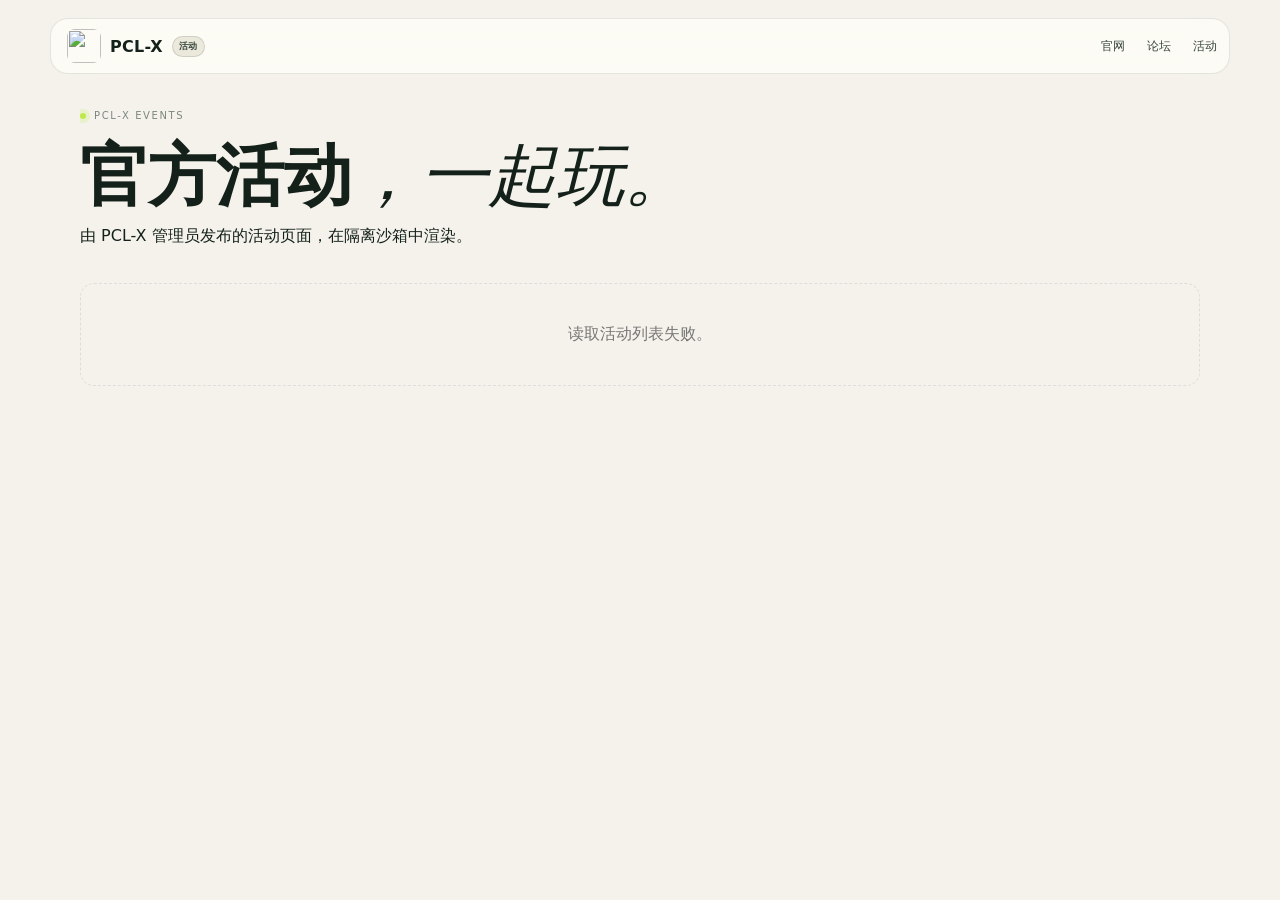
==== activity.html @ 74f7053f "Add activities page" ====
<!doctype html>
<html lang="zh-CN">
  <head>
    <meta charset="UTF-8" />
    <meta name="viewport" content="width=device-width, initial-scale=1.0" />
    <title>PCL-X 活动</title>
    <link rel="icon" href="https://i.ibb.co/3Y123m9P/icon.png" />
    <link rel="stylesheet" href="styles.css" />
    <style>
      .activity-wrap { width: min(1120px, calc(100% - 40px)); margin: 0 auto; padding: 110px 0 70px; }
      .activity-tabs { display: flex; gap: 7px; flex-wrap: wrap; margin: 18px 0; }
      .activity-tab { padding: 8px 13px; border: 1px solid var(--line, #ddd); border-radius: 999px; background: #fff; color: #555; font: inherit; font-size: 11px; cursor: pointer; }
      .activity-tab.active { border-color: #4169ff; color: #4169ff; background: rgba(65,105,255,.06); }
      .activity-frame { width: 100%; height: min(74vh, 780px); border: 1px solid var(--line, #ddd); border-radius: 16px; background: #fff; }
      .activity-empty { padding: 40px; border: 1px dashed #ddd; border-radius: 14px; color: #777; text-align: center; }
    </style>
  </head>
  <body>
    <header class="nav" style="position:fixed;top:18px;left:50%;transform:translateX(-50%);z-index:20">
      <a class="brand" href="index.html"><img src="https://i.ibb.co/3Y123m9P/icon.png" alt="" width="34" height="34" /><span>PCL-X</span><em>活动</em></a>
      <nav class="nav-links"><a href="index.html">官网</a><a href="forum.html">论坛</a><a href="activity.html">活动</a></nav>
    </header>
    <main class="activity-wrap">
      <p class="eyebrow"><span class="dot"></span> PCL-X EVENTS</p>
      <h1 class="page-title" style="font-size:clamp(38px,6vw,68px);margin:10px 0 4px">官方活动<span class="serif">，一起玩。</span></h1>
      <p class="page-desc">由 PCL-X 管理员发布的活动页面，在隔离沙箱中渲染。</p>
      <div id="activityTabs" class="activity-tabs"></div>
      <div id="activityBody" class="activity-empty">正在读取活动…</div>
    </main>
    <script>
      (async function () {
        const tabs = document.getElementById('activityTabs')
        const body = document.getElementById('activityBody')
        let activities = []
        let active = null
        async function loadHtml(slug) {
          try {
            const response = await fetch('https://pclx-forum.pages.dev/api/activities/' + encodeURIComponent(slug), { cache: 'no-store' })
            const data = await response.json()
            body.className = ''
            body.innerHTML = ''
            const frame = document.createElement('iframe')
            frame.className = 'activity-frame'
            frame.setAttribute('sandbox', 'allow-scripts')
            frame.srcdoc = data.activity?.html || '<p>活动内容为空。</p>'
            body.appendChild(frame)
          } catch {
            body.className = 'activity-empty'
            body.textContent = '读取活动内容失败。'
          }
        }
        function renderTabs() {
          tabs.innerHTML = activities.map((item) => `<button class="activity-tab ${active === item.slug ? 'active' : ''}" data-slug="${item.slug}">${item.title.replace(/[<>&]/g, '')}</button>`).join('')
          tabs.querySelectorAll('button').forEach((button) => button.addEventListener('click', () => {
            active = button.dataset.slug
            renderTabs()
            loadHtml(active)
          }))
        }
        try {
          const response = await fetch('https://pclx-forum.pages.dev/api/activities', { cache: 'no-store' })
          const data = await response.json()
          activities = data.activities || []
          if (!activities.length) { body.textContent = '暂时没有活动。'; return }
          active = activities[0].slug
          renderTabs()
          await loadHtml(active)
        } catch { body.textContent = '读取活动列表失败。' }
      })()
    </script>
  </body>
</html>
---- styles.css ----
:root {
  --paper: #f4f2ea;
  --paper-2: #ebe8dc;
  --ink: #14211b;
  --ink-soft: #38473e;
  --muted: #7c877f;
  --line: rgba(20, 33, 27, 0.13);
  --lime: #d8ff63;
  --lime-deep: #bfe94a;
  --blue: #4169ff;
  --peach: #ffb49a;
  --white: #fffef9;
  --radius: 22px;
  --shadow: 0 24px 70px rgba(20, 33, 27, 0.14);
}

* { box-sizing: border-box; margin: 0; padding: 0; }
html { scroll-behavior: smooth; }
body {
  background: var(--paper);
  color: var(--ink);
  font-family: "Segoe UI", "Microsoft YaHei", "PingFang SC", system-ui, sans-serif;
  -webkit-font-smoothing: antialiased;
  overflow-x: hidden;
}
::selection { background: var(--lime); color: var(--ink); }
a { color: inherit; text-decoration: none; }
img { display: block; max-width: 100%; }
button { font: inherit; color: inherit; }
.serif { font-family: "Times New Roman", "Songti SC", serif; font-style: italic; font-weight: 400; }
.grain {
  position: fixed; inset: 0; z-index: 999; pointer-events: none; opacity: .035; mix-blend-mode: multiply;
  background-image: radial-gradient(rgba(20, 33, 27, .75) 0.55px, transparent 0.55px);
  background-size: 3px 3px;
}

.nav {
  position: fixed; top: 18px; left: 50%; transform: translateX(-50%);
  width: min(1180px, calc(100% - 36px)); z-index: 100;
  display: flex; align-items: center; justify-content: space-between; gap: 18px;
  padding: 10px 12px 10px 16px; border: 1px solid rgba(20, 33, 27, .1);
  border-radius: 18px; background: rgba(255, 254, 249, .72); backdrop-filter: blur(18px);
  transition: background .25s ease, box-shadow .25s ease, top .25s ease;
}
.nav.scrolled { top: 10px; background: rgba(255, 254, 249, .92); box-shadow: 0 10px 35px rgba(20, 33, 27, .09); }
.brand { display: flex; align-items: center; gap: 9px; font-weight: 800; letter-spacing: .02em; }
.brand img { border-radius: 8px; }
.brand em { font-style: normal; font-size: 9px; font-weight: 600; color: var(--ink-soft); background: var(--paper-2); border: 1px solid var(--line); padding: 3px 6px; border-radius: 999px; }
.nav-links { display: flex; align-items: center; gap: 22px; font-size: 12px; color: var(--ink-soft); }
.nav-links a { position: relative; padding: 5px 0; }
.nav-links a::after { content: ""; position: absolute; left: 0; right: 0; bottom: 0; height: 1px; background: var(--ink); transform: scaleX(0); transform-origin: left; transition: transform .25s ease; }
.nav-links a:hover::after { transform: scaleX(1); }
.nav-forum { color: var(--blue); }
.nav-actions { display: flex; align-items: center; gap: 10px; }
.nav-github { font-size: 11px; color: var(--muted); }
.nav-download { padding: 9px 14px; border-radius: 10px; background: var(--ink); color: var(--white); font-size: 11px; font-weight: 650; }
.nav-download:hover { background: var(--blue); }
.nav-toggle { display: none; width: 34px; height: 34px; border: 1px solid var(--line); border-radius: 8px; background: transparent; cursor: pointer; }
.nav-toggle span { display: block; width: 14px; height: 1px; margin: 3px auto; background: var(--ink); }

main { overflow: hidden; }
.hero {
  width: min(1240px, calc(100% - 48px)); margin: 0 auto; min-height: 100vh;
  display: grid; grid-template-columns: 1.03fr .97fr; align-items: center; gap: 42px;
  padding: 140px 0 70px;
}
.eyebrow { display: flex; align-items: center; gap: 8px; color: var(--muted); font-size: 10px; letter-spacing: .16em; text-transform: uppercase; }
.eyebrow.light { color: rgba(255,255,255,.55); }
.dot { width: 6px; height: 6px; border-radius: 50%; background: var(--lime-deep); box-shadow: 0 0 0 4px rgba(191,233,74,.2); }
.hero h1 { margin: 20px 0 24px; font-size: clamp(46px, 5.8vw, 84px); line-height: .98; letter-spacing: -.055em; font-weight: 800; }
.hero h1 .serif { display: inline-block; color: var(--blue); letter-spacing: -.03em; }
.hero-lead { max-width: 500px; color: var(--ink-soft); font-size: 14px; line-height: 1.9; }
.hero-actions { display: flex; align-items: center; gap: 10px; margin-top: 30px; flex-wrap: wrap; }
.button { display: inline-flex; align-items: center; justify-content: center; gap: 12px; border: 1px solid transparent; border-radius: 12px; padding: 14px 22px; font-size: 12px; font-weight: 700; cursor: pointer; transition: transform .2s ease, background .2s ease, color .2s ease, box-shadow .2s ease; }
.button:hover { transform: translateY(-2px); }
.button.primary { background: var(--ink); color: var(--white); box-shadow: 0 10px 28px rgba(20, 33, 27, .18); }
.button.primary:hover { background: var(--blue); }
.button.ghost { border-color: var(--line); color: var(--ink-soft); background: rgba(255,255,255,.3); }
.button.ghost:hover { background: var(--white); }
.arrow { font-size: 15px; font-weight: 400; }
.hero-meta { display: flex; gap: 28px; margin-top: 42px; }
.hero-meta div { display: flex; flex-direction: column; gap: 4px; }
.hero-meta dt { color: var(--muted); font-size: 9px; letter-spacing: .12em; text-transform: uppercase; }
.hero-meta dd { font-size: 12px; font-weight: 650; }

.hero-visual { position: relative; min-height: 440px; }
.halo { position: absolute; border-radius: 50%; filter: blur(2px); opacity: .9; }
.halo-a { width: 360px; height: 360px; right: -40px; top: -20px; background: radial-gradient(circle, rgba(216,255,99,.8), transparent 67%); }
.halo-b { width: 300px; height: 300px; left: -20px; bottom: -30px; background: radial-gradient(circle, rgba(65,105,255,.18), transparent 68%); }
.mockup { position: relative; z-index: 2; overflow: hidden; border: 1px solid rgba(20,33,27,.18); border-radius: 16px; background: #fff; box-shadow: var(--shadow); transform: none; transition: transform .5s cubic-bezier(.2,.7,.2,1); }
.hero-visual:hover .mockup { transform: translateY(-4px); }
.mockup-bar { display: flex; align-items: center; gap: 5px; padding: 9px 11px; border-bottom: 1px solid rgba(20,33,27,.08); background: #f7f6f0; }
.traffic { width: 6px; height: 6px; border-radius: 50%; background: #d9d6ca; }
.traffic:first-child { background: var(--peach); }
.mockup-title { margin-left: 7px; color: var(--muted); font-size: 8px; }
.mockup-pill { margin-left: auto; color: var(--blue); border: 1px solid rgba(65,105,255,.25); background: rgba(65,105,255,.06); border-radius: 999px; padding: 2px 5px; font-size: 6px; }
.mockup img { width: 100%; height: auto; aspect-ratio: 1400 / 870; object-fit: contain; }
.float-card { position: absolute; z-index: 3; display: flex; align-items: center; gap: 9px; padding: 10px 12px; border: 1px solid rgba(20,33,27,.12); border-radius: 12px; background: rgba(255,254,249,.9); box-shadow: 0 12px 30px rgba(20,33,27,.12); backdrop-filter: blur(12px); animation: float 5s ease-in-out infinite; }
.float-card b { display: block; font-size: 10px; }
.float-card small { display: block; color: var(--muted); font-size: 8px; margin-top: 2px; }
.float-icon { display: grid; place-items: center; width: 26px; height: 26px; border-radius: 8px; background: var(--lime); color: var(--ink); font-size: 14px; }
.float-update { left: -22px; bottom: 50px; }
.float-forum { right: -18px; top: 25px; animation-delay: -2s; }
@keyframes float { 0%,100% { transform: translateY(0); } 50% { transform: translateY(-8px); } }

.ticker { overflow: hidden; border-top: 1px solid var(--line); border-bottom: 1px solid var(--line); background: var(--ink); color: var(--paper); }
.ticker-track { display: flex; align-items: center; gap: 28px; width: max-content; padding: 13px 0; animation: ticker 28s linear infinite; }
.ticker-track span { font-size: 10px; letter-spacing: .18em; }
.ticker-track i { color: var(--lime); font-style: normal; font-size: 10px; }
@keyframes ticker { to { transform: translateX(-50%); } }

.section { width: min(1180px, calc(100% - 48px)); margin: 0 auto; padding: 118px 0; }
.section-head { max-width: 720px; margin-bottom: 48px; }
.section-head h2 { margin: 16px 0 18px; font-size: clamp(34px, 4.3vw, 58px); line-height: 1.04; letter-spacing: -.045em; font-weight: 780; }
.section-head h2 .serif { color: var(--blue); }
.section-head > p:last-child { max-width: 510px; color: var(--ink-soft); font-size: 13px; line-height: 1.85; }

.feature-grid { display: grid; grid-template-columns: repeat(2, minmax(0, 1fr)); gap: 14px; }
.feature-card { position: relative; overflow: hidden; min-height: 330px; padding: 24px; border: 1px solid var(--line); border-radius: var(--radius); background: var(--white); display: flex; flex-direction: column; transition: transform .25s ease, box-shadow .25s ease; }
.feature-card:hover { transform: translateY(-4px); box-shadow: 0 18px 45px rgba(20,33,27,.08); }
.feature-wide { grid-column: span 2; min-height: 300px; }
.feature-top { display: flex; align-items: center; justify-content: space-between; margin-bottom: 34px; }
.num { color: var(--muted); font-size: 10px; letter-spacing: .1em; }
.tag { padding: 4px 7px; border: 1px solid var(--line); border-radius: 999px; color: var(--muted); font-size: 9px; }
.feature-card h3 { font-size: clamp(21px, 2.1vw, 30px); line-height: 1.13; letter-spacing: -.035em; font-weight: 740; }
.feature-card p { max-width: 420px; margin-top: 11px; color: var(--ink-soft); font-size: 12px; line-height: 1.8; }
.feature-copy { position: relative; z-index: 2; max-width: 56%; }
.feature-art { position: absolute; right: 18px; bottom: 14px; width: 34%; height: 60%; opacity: .9; }
.art-versions { right: 4%; bottom: 13%; width: 30%; height: 58%; }
.art-versions .block { position: absolute; width: 60px; height: 60px; border: 1px solid rgba(20,33,27,.16); border-radius: 6px; background: linear-gradient(145deg, #f3deb0, #b79b5e); transform: rotate(30deg) skew(-8deg); box-shadow: 8px 10px 0 rgba(20,33,27,.06); }
.art-versions .b1 { left: 10%; top: 16%; }
.art-versions .b2 { left: 41%; top: 40%; background: linear-gradient(145deg, #ffe28e, #d5b24a); }
.art-versions .b3 { left: 73%; top: 12%; background: linear-gradient(145deg, #a9d7ff, #699bd4); }
.art-line { position: absolute; left: 3%; right: 4%; top: 52%; height: 1px; background: var(--line); transform: rotate(-7deg); }
.art-map { display: grid; grid-template-columns: repeat(3, 1fr); gap: 5px; transform: rotate(-4deg); }
.art-map span { border-radius: 4px; background: #b8d79d; }
.art-map span:nth-child(2n) { background: #7ca76d; }
.art-map span:nth-child(3n) { background: #d9c28f; }
.art-map span:nth-child(4) { background: #a9cbe0; }
.art-link .node { position: absolute; width: 28px; height: 28px; border: 1px solid rgba(20,33,27,.2); border-radius: 50%; background: var(--lime); box-shadow: 0 0 0 6px rgba(216,255,99,.18); }
.art-link .n1 { left: 4%; top: 9%; } .art-link .n2 { right: 7%; top: 37%; } .art-link .n3 { left: 25%; bottom: 2%; }
.art-link .wire { position: absolute; height: 1px; background: rgba(20,33,27,.3); transform-origin: left; }
.art-link .w1 { left: 15%; top: 23%; width: 62%; transform: rotate(19deg); }
.art-link .w2 { left: 30%; top: 54%; width: 46%; transform: rotate(40deg); }
.art-forum { display: flex; align-items: flex-end; gap: 6px; }
.art-forum span { width: 24%; border: 1px solid rgba(20,33,27,.16); border-radius: 9px 9px 4px 4px; background: #fff; box-shadow: 0 8px 18px rgba(20,33,27,.06); }
.art-forum span:nth-child(1) { height: 42%; background: #e9f4d0; }
.art-forum span:nth-child(2) { height: 68%; background: #d9e4fc; }
.art-forum span:nth-child(3) { height: 54%; background: #f9e3d3; }
.art-forum span:nth-child(4) { height: 84%; background: #e6f1ff; }
.art-ai { display: flex; align-items: center; justify-content: center; }
.art-ai .orb { position: absolute; width: 90px; height: 90px; border-radius: 50%; background: radial-gradient(circle at 32% 28%, #e8f6ff, #4169ff 58%, #1f2b7a); box-shadow: 0 0 50px rgba(65,105,255,.4); }
.art-ai .o2 { width: 126px; height: 126px; border: 1px solid rgba(65,105,255,.24); background: transparent; box-shadow: none; }
.art-ai .spark { position: absolute; top: 8%; right: 15%; color: var(--blue); font-size: 20px; }

.shots-head { display: flex; align-items: flex-end; justify-content: space-between; gap: 30px; max-width: none; }
.shots-head > p:last-child { max-width: 300px; margin-bottom: 8px; }
.shot-grid { display: grid; grid-template-columns: repeat(2, minmax(0, 1fr)); gap: 14px; }
.shot { overflow: hidden; margin: 0; aspect-ratio: 1400 / 870; display: flex; flex-direction: column; border: 1px solid var(--line); border-radius: 16px; background: var(--white); }
.shot-large { /* legacy class kept for markup compatibility */ }
.shot img { width: 100%; flex: 1; min-height: 0; height: 0; object-fit: contain; background: #f1efe7; transition: transform .5s ease; }
.shot:hover img { transform: scale(1.025); }
.shot figcaption { display: flex; align-items: center; justify-content: space-between; gap: 8px; padding: 12px 14px; border-top: 1px solid var(--line); }
.shot figcaption span { font-size: 11px; font-weight: 650; }
.shot figcaption em { color: var(--muted); font-size: 9px; font-style: normal; text-align: right; }

.updates { display: grid; grid-template-columns: .8fr 1.2fr; gap: 60px; align-items: start; border-top: 1px solid var(--line); }
.updates-intro { position: sticky; top: 110px; }
.updates-intro h2 { margin: 16px 0 18px; font-size: clamp(34px, 4vw, 54px); line-height: 1.05; letter-spacing: -.045em; }
.updates-intro h2 .serif { color: var(--blue); }
.updates-intro p { color: var(--ink-soft); font-size: 13px; line-height: 1.85; max-width: 340px; }
.text-link { display: inline-flex; margin-top: 22px; border-bottom: 1px solid var(--ink); padding-bottom: 3px; font-size: 11px; font-weight: 650; }
.timeline { display: flex; flex-direction: column; gap: 10px; }
.release { padding: 24px; border: 1px solid var(--line); border-radius: 16px; background: var(--white); }
.release.current { background: var(--ink); color: var(--paper); border-color: var(--ink); }
.release-meta { display: flex; align-items: center; gap: 10px; margin-bottom: 15px; }
.version { font-family: "Times New Roman", serif; font-size: 26px; font-style: italic; }
.release-date { color: var(--muted); font-size: 9px; letter-spacing: .06em; }
.release.current .release-date { color: rgba(244,242,234,.5); }
.badge { margin-left: auto; padding: 3px 7px; border-radius: 999px; background: var(--lime); color: var(--ink); font-size: 8px; }
.release h3 { font-size: 19px; letter-spacing: -.025em; }
.release p { margin-top: 7px; color: var(--muted); font-size: 12px; line-height: 1.75; }
.release.current p { color: rgba(244,242,234,.65); }
.release ul { display: grid; gap: 7px; margin-top: 16px; padding-left: 0; list-style: none; }
.release li { position: relative; padding-left: 14px; color: rgba(244,242,234,.78); font-size: 11px; line-height: 1.6; }
.release li::before { content: "↳"; position: absolute; left: 0; color: var(--lime); }

.download { margin-top: 20px; background: var(--ink); color: var(--paper); }
.download-inner { width: min(1180px, calc(100% - 48px)); margin: 0 auto; display: grid; grid-template-columns: 1.05fr .95fr; gap: 60px; align-items: center; padding: 96px 0; }
.download h2 { margin: 16px 0 18px; font-size: clamp(38px, 4.6vw, 62px); line-height: 1.02; letter-spacing: -.05em; }
.download h2 .serif { color: var(--lime); }
.download-copy > p { color: rgba(244,242,234,.65); font-size: 13px; line-height: 1.85; }
.download-actions { display: flex; gap: 10px; align-items: stretch; margin-top: 30px; flex-wrap: wrap; }
.download-button { background: var(--lime); color: var(--ink); box-shadow: 0 14px 34px rgba(216,255,99,.14); }
.download-button:hover { background: var(--white); }
.code-button { display: flex; align-items: center; gap: 8px; padding: 10px 13px; border: 1px solid rgba(244,242,234,.2); border-radius: 12px; background: rgba(244,242,234,.05); cursor: pointer; }
.code-button span { color: rgba(244,242,234,.5); font-size: 9px; }
.code-button b { font-size: 12px; letter-spacing: .08em; }
.code-button em { color: var(--lime); font-size: 9px; font-style: normal; }
.download-note { margin-top: 13px !important; color: rgba(244,242,234,.38) !important; font-size: 9px !important; }
.download-panel { border: 1px solid rgba(244,242,234,.16); border-radius: 18px; background: rgba(244,242,234,.045); overflow: hidden; }
.download-panel-head { display: flex; justify-content: space-between; padding: 14px 16px; border-bottom: 1px solid rgba(244,242,234,.12); color: rgba(244,242,234,.8); font-size: 11px; font-weight: 650; }
.download-panel-head em { color: rgba(244,242,234,.4); font-size: 8px; font-style: normal; }
.download-file { display: flex; align-items: center; gap: 12px; padding: 26px 16px; }
.file-icon { display: grid; place-items: center; width: 42px; height: 42px; border-radius: 10px; background: var(--lime); color: var(--ink); font-size: 20px; }
.download-file b { display: block; color: var(--paper); font-size: 12px; }
.download-file small { display: block; margin-top: 3px; color: rgba(244,242,234,.4); font-size: 9px; }
.download-hash { padding: 14px 16px; border-top: 1px solid rgba(244,242,234,.12); }
.download-hash span { display: block; margin-bottom: 6px; color: rgba(244,242,234,.36); font-size: 8px; letter-spacing: .1em; }
.download-hash code { display: block; color: var(--lime); font-family: "Cascadia Mono", Consolas, monospace; font-size: 8px; line-height: 1.7; overflow-wrap: anywhere; }
.download-panel-foot { display: flex; align-items: center; gap: 7px; padding: 12px 16px; border-top: 1px solid rgba(244,242,234,.12); color: rgba(244,242,234,.4); font-size: 8px; }
.status-dot { width: 5px; height: 5px; border-radius: 50%; background: var(--lime); box-shadow: 0 0 0 3px rgba(216,255,99,.12); }

.faq-grid { display: grid; grid-template-columns: 1fr 1fr; gap: 10px; }
.faq details { border: 1px solid var(--line); border-radius: 14px; background: var(--white); overflow: hidden; }
.faq summary { padding: 17px 18px; cursor: pointer; font-size: 12px; font-weight: 650; list-style: none; display: flex; justify-content: space-between; }
.faq summary::after { content: "+"; color: var(--muted); }
.faq details[open] summary::after { content: "−"; }
.faq details p { padding: 0 18px 18px; color: var(--ink-soft); font-size: 11px; line-height: 1.8; }

.footer { width: min(1180px, calc(100% - 48px)); margin: 0 auto; padding: 42px 0 34px; display: flex; align-items: center; justify-content: space-between; gap: 26px; border-top: 1px solid var(--line); flex-wrap: wrap; }
.footer-brand { display: flex; align-items: center; gap: 9px; }
.footer-brand img { border-radius: 9px; }
.footer-brand b { display: block; font-size: 12px; }
.footer-brand span { display: block; color: var(--muted); font-size: 8px; margin-top: 2px; }
.footer-links { display: flex; gap: 18px; color: var(--ink-soft); font-size: 10px; }
.footer-links a:hover { color: var(--blue); }
.footer-legal { color: var(--muted); font-size: 8px; line-height: 1.7; text-align: right; }

.toast { position: fixed; left: 50%; bottom: 22px; z-index: 200; transform: translate(-50%, 20px); opacity: 0; pointer-events: none; padding: 10px 15px; border-radius: 10px; background: var(--ink); color: var(--white); font-size: 11px; transition: opacity .2s ease, transform .2s ease; }
.toast.show { opacity: 1; transform: translate(-50%, 0); }

.reveal { opacity: 0; transform: translateY(24px); transition: opacity .65s ease, transform .65s cubic-bezier(.2,.7,.2,1); }
.reveal.visible { opacity: 1; transform: none; }

@media (max-width: 1180px) {
  .hero { grid-template-columns: 1fr; padding-top: 120px; gap: 30px; }
  .hero-visual { min-height: 0; }
  .mockup { transform: none; }
  .float-update { left: 10px; bottom: -18px; }
  .float-forum { right: 8px; top: -18px; }
  .feature-grid, .shot-grid { grid-template-columns: 1fr 1fr; }
  .feature-wide { grid-column: span 2; }
  .updates, .download-inner { grid-template-columns: 1fr; gap: 34px; }
  .updates-intro { position: static; }
  .shots-head { flex-direction: column; align-items: flex-start; }
  .shots-head > p:last-child { max-width: 420px; }
}

@media (max-width: 720px) {
  .nav { top: 10px; width: calc(100% - 20px); }
  .nav-links { position: fixed; left: 10px; right: 10px; top: 66px; display: none; flex-direction: column; align-items: stretch; gap: 0; padding: 8px; border: 1px solid var(--line); border-radius: 14px; background: rgba(255,254,249,.98); box-shadow: var(--shadow); }
  .nav-links.open { display: flex; }
  .nav-links a { padding: 13px 12px; border-bottom: 1px solid var(--line); }
  .nav-links a:last-child { border-bottom: 0; }
  .nav-actions .nav-github { display: none; }
  .nav-download { display: none; }
  .nav-toggle { display: block; }
  .hero { width: calc(100% - 32px); padding-top: 106px; gap: 28px; }
  .hero h1 { font-size: clamp(42px, 12vw, 62px); }
  .hero-lead { font-size: 13px; }
  .hero-meta { gap: 18px; margin-top: 30px; }
  .section { width: calc(100% - 32px); padding: 76px 0; }
  .feature-grid, .shot-grid, .faq-grid { grid-template-columns: 1fr; }
  .feature-wide { grid-column: span 1; }
  .feature-card { min-height: 300px; }
  .feature-copy { max-width: 100%; }
  .feature-art { opacity: .5; }
  .download-inner { width: calc(100% - 32px); padding: 70px 0; }
  .download-actions { flex-direction: column; align-items: stretch; }
  .code-button { justify-content: center; }
  .footer { width: calc(100% - 32px); flex-direction: column; align-items: flex-start; }
  .footer-legal { text-align: left; }
}

@media (prefers-reduced-motion: reduce) {
  html { scroll-behavior: auto; }
  .reveal { opacity: 1; transform: none; transition: none; }
  .float-card, .ticker-track { animation: none; }
}
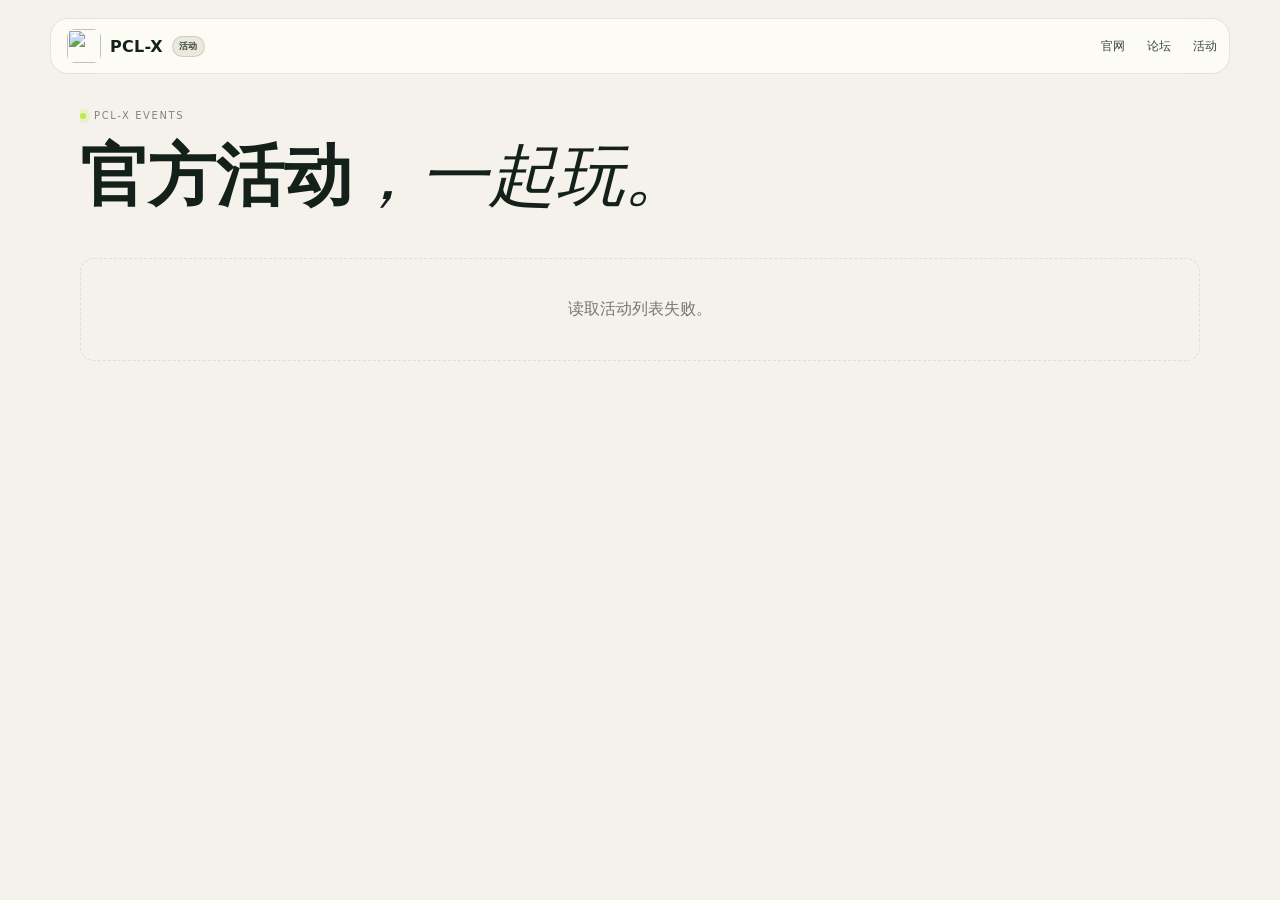
==== commit 6030af6d: "Remove activity iframe hint" ====
--- a/activity.html
+++ b/activity.html
@@ -1,72 +1,71 @@
-<!doctype html>
-<html lang="zh-CN">
-  <head>
-    <meta charset="UTF-8" />
-    <meta name="viewport" content="width=device-width, initial-scale=1.0" />
-    <title>PCL-X 活动</title>
-    <link rel="icon" href="https://i.ibb.co/3Y123m9P/icon.png" />
-    <link rel="stylesheet" href="styles.css" />
-    <style>
-      .activity-wrap { width: min(1120px, calc(100% - 40px)); margin: 0 auto; padding: 110px 0 70px; }
-      .activity-tabs { display: flex; gap: 7px; flex-wrap: wrap; margin: 18px 0; }
-      .activity-tab { padding: 8px 13px; border: 1px solid var(--line, #ddd); border-radius: 999px; background: #fff; color: #555; font: inherit; font-size: 11px; cursor: pointer; }
-      .activity-tab.active { border-color: #4169ff; color: #4169ff; background: rgba(65,105,255,.06); }
-      .activity-frame { width: 100%; height: min(74vh, 780px); border: 1px solid var(--line, #ddd); border-radius: 16px; background: #fff; }
-      .activity-empty { padding: 40px; border: 1px dashed #ddd; border-radius: 14px; color: #777; text-align: center; }
-    </style>
-  </head>
-  <body>
-    <header class="nav" style="position:fixed;top:18px;left:50%;transform:translateX(-50%);z-index:20">
-      <a class="brand" href="index.html"><img src="https://i.ibb.co/3Y123m9P/icon.png" alt="" width="34" height="34" /><span>PCL-X</span><em>活动</em></a>
-      <nav class="nav-links"><a href="index.html">官网</a><a href="forum.html">论坛</a><a href="activity.html">活动</a></nav>
-    </header>
-    <main class="activity-wrap">
-      <p class="eyebrow"><span class="dot"></span> PCL-X EVENTS</p>
-      <h1 class="page-title" style="font-size:clamp(38px,6vw,68px);margin:10px 0 4px">官方活动<span class="serif">，一起玩。</span></h1>
-      <p class="page-desc">由 PCL-X 管理员发布的活动页面，在隔离沙箱中渲染。</p>
-      <div id="activityTabs" class="activity-tabs"></div>
-      <div id="activityBody" class="activity-empty">正在读取活动…</div>
-    </main>
-    <script>
-      (async function () {
-        const tabs = document.getElementById('activityTabs')
-        const body = document.getElementById('activityBody')
-        let activities = []
-        let active = null
-        async function loadHtml(slug) {
-          try {
-            const response = await fetch('https://pclx-forum.pages.dev/api/activities/' + encodeURIComponent(slug), { cache: 'no-store' })
-            const data = await response.json()
-            body.className = ''
-            body.innerHTML = ''
-            const frame = document.createElement('iframe')
-            frame.className = 'activity-frame'
-            frame.setAttribute('sandbox', 'allow-scripts')
-            frame.srcdoc = data.activity?.html || '<p>活动内容为空。</p>'
-            body.appendChild(frame)
-          } catch {
-            body.className = 'activity-empty'
-            body.textContent = '读取活动内容失败。'
-          }
-        }
-        function renderTabs() {
-          tabs.innerHTML = activities.map((item) => `<button class="activity-tab ${active === item.slug ? 'active' : ''}" data-slug="${item.slug}">${item.title.replace(/[<>&]/g, '')}</button>`).join('')
-          tabs.querySelectorAll('button').forEach((button) => button.addEventListener('click', () => {
-            active = button.dataset.slug
-            renderTabs()
-            loadHtml(active)
-          }))
-        }
-        try {
-          const response = await fetch('https://pclx-forum.pages.dev/api/activities', { cache: 'no-store' })
-          const data = await response.json()
-          activities = data.activities || []
-          if (!activities.length) { body.textContent = '暂时没有活动。'; return }
-          active = activities[0].slug
-          renderTabs()
-          await loadHtml(active)
-        } catch { body.textContent = '读取活动列表失败。' }
-      })()
-    </script>
-  </body>
-</html>
+<!doctype html>
+<html lang="zh-CN">
+  <head>
+    <meta charset="UTF-8" />
+    <meta name="viewport" content="width=device-width, initial-scale=1.0" />
+    <title>PCL-X 活动</title>
+    <link rel="icon" href="https://i.ibb.co/3Y123m9P/icon.png" />
+    <link rel="stylesheet" href="styles.css" />
+    <style>
+      .activity-wrap { width: min(1120px, calc(100% - 40px)); margin: 0 auto; padding: 110px 0 70px; }
+      .activity-tabs { display: flex; gap: 7px; flex-wrap: wrap; margin: 18px 0; }
+      .activity-tab { padding: 8px 13px; border: 1px solid var(--line, #ddd); border-radius: 999px; background: #fff; color: #555; font: inherit; font-size: 11px; cursor: pointer; }
+      .activity-tab.active { border-color: #4169ff; color: #4169ff; background: rgba(65,105,255,.06); }
+      .activity-frame { width: 100%; height: min(74vh, 780px); border: 1px solid var(--line, #ddd); border-radius: 16px; background: #fff; }
+      .activity-empty { padding: 40px; border: 1px dashed #ddd; border-radius: 14px; color: #777; text-align: center; }
+    </style>
+  </head>
+  <body>
+    <header class="nav" style="position:fixed;top:18px;left:50%;transform:translateX(-50%);z-index:20">
+      <a class="brand" href="index.html"><img src="https://i.ibb.co/3Y123m9P/icon.png" alt="" width="34" height="34" /><span>PCL-X</span><em>活动</em></a>
+      <nav class="nav-links"><a href="index.html">官网</a><a href="forum.html">论坛</a><a href="activity.html">活动</a></nav>
+    </header>
+    <main class="activity-wrap">
+      <p class="eyebrow"><span class="dot"></span> PCL-X EVENTS</p>
+      <h1 class="page-title" style="font-size:clamp(38px,6vw,68px);margin:10px 0 4px">官方活动<span class="serif">，一起玩。</span></h1>
+      <div id="activityTabs" class="activity-tabs"></div>
+      <div id="activityBody" class="activity-empty">正在读取活动…</div>
+    </main>
+    <script>
+      (async function () {
+        const tabs = document.getElementById('activityTabs')
+        const body = document.getElementById('activityBody')
+        let activities = []
+        let active = null
+        async function loadHtml(slug) {
+          try {
+            const response = await fetch('https://pclx-forum.pages.dev/api/activities/' + encodeURIComponent(slug), { cache: 'no-store' })
+            const data = await response.json()
+            body.className = ''
+            body.innerHTML = ''
+            const frame = document.createElement('iframe')
+            frame.className = 'activity-frame'
+            frame.setAttribute('sandbox', 'allow-scripts')
+            frame.srcdoc = data.activity?.html || '<p>活动内容为空。</p>'
+            body.appendChild(frame)
+          } catch {
+            body.className = 'activity-empty'
+            body.textContent = '读取活动内容失败。'
+          }
+        }
+        function renderTabs() {
+          tabs.innerHTML = activities.map((item) => `<button class="activity-tab ${active === item.slug ? 'active' : ''}" data-slug="${item.slug}">${item.title.replace(/[<>&]/g, '')}</button>`).join('')
+          tabs.querySelectorAll('button').forEach((button) => button.addEventListener('click', () => {
+            active = button.dataset.slug
+            renderTabs()
+            loadHtml(active)
+          }))
+        }
+        try {
+          const response = await fetch('https://pclx-forum.pages.dev/api/activities', { cache: 'no-store' })
+          const data = await response.json()
+          activities = data.activities || []
+          if (!activities.length) { body.textContent = '暂时没有活动。'; return }
+          active = activities[0].slug
+          renderTabs()
+          await loadHtml(active)
+        } catch { body.textContent = '读取活动列表失败。' }
+      })()
+    </script>
+  </body>
+</html>
